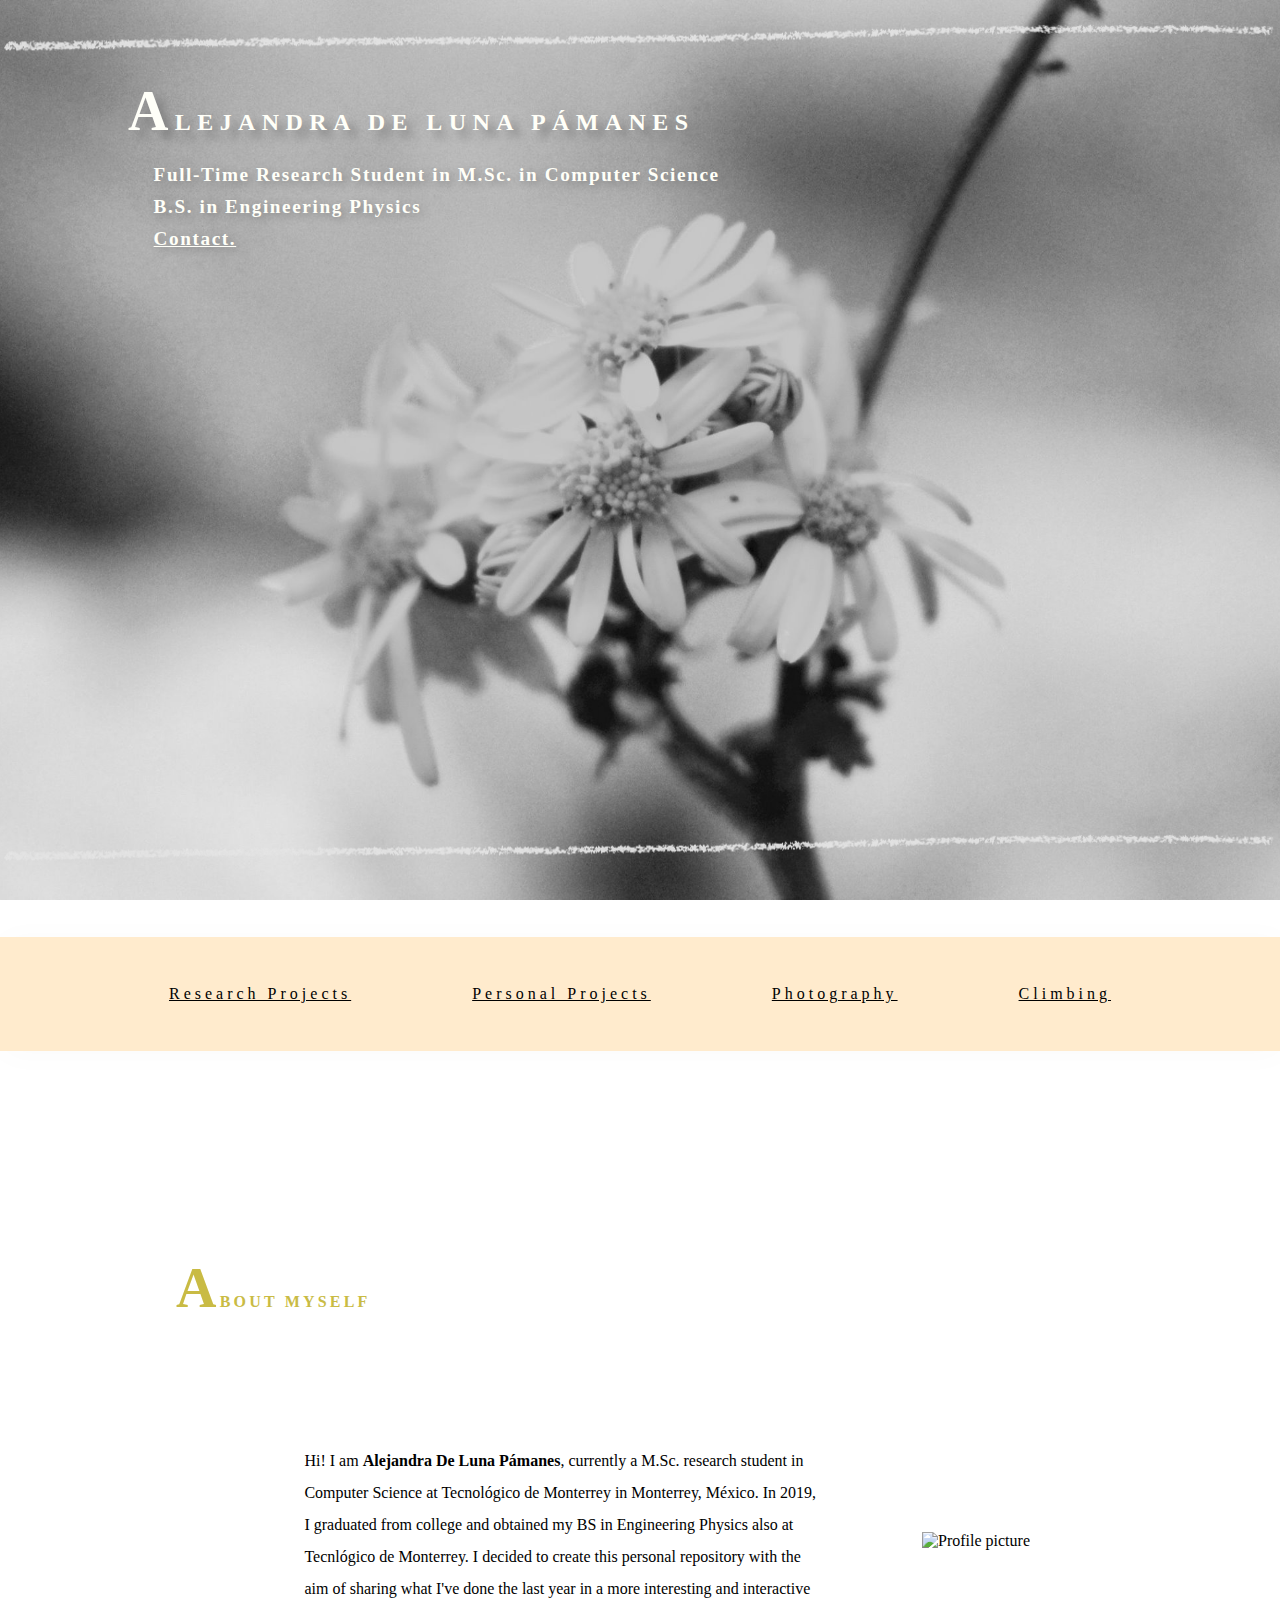
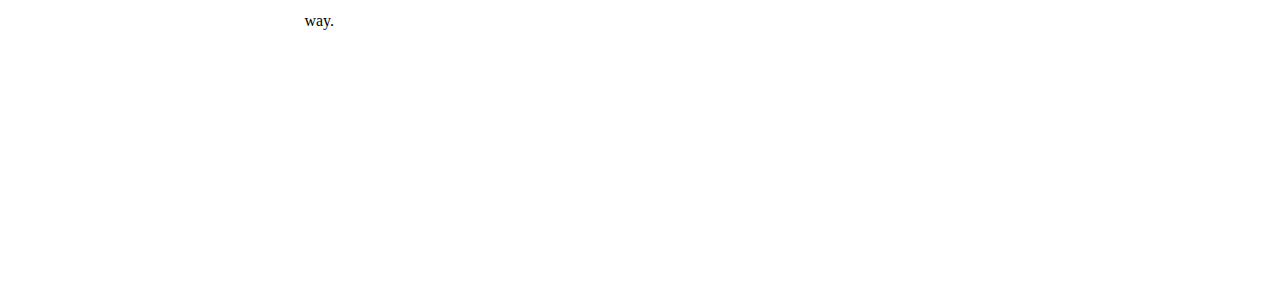
==== index.html @ 475104be "Climbing page" ====
<!DOCTYPE html>
<html lang="en">
  <head>
    <meta charset="UTF-8" />
    <title>Alejandra De Luna Pámanes</title>
    <link
      href="styles/style.css"
      rel="stylesheet"
      type="text/css"
      media="all"
    />
    <link
      href="https://fonts.googleapis.com/css2?family=Cardo:wght@400;700&display=swap"
      rel="stylesheet"
    />
    <link rel="icon" href="images/Ale.png" />
  </head>

  <body>
    <div class="bg"></div>
    <h1>Alejandra De Luna Pámanes</h1>
    <p class="contact">
      Full-Time Research Student in M.Sc. in Computer Science <br />
      B.S. in Engineering Physics <br />
      <a href="mailto:A01281001@itesm.mx">Contact.</a>
    </p>
    <ul class="menu">
      <li><a href="currentresearch.html">Research Projects</a></li>
      <li><a href="personalprojects.html">Personal Projects</a></li>
      <li><a href="photography.html">Photography</a></li>
      <li><a href="climbing.html">Climbing</a></li>
    </ul>
    <h3>About myself</h3>
    <div class="bg-description">
      <p class="intro">
        Hi! I am <b>Alejandra De Luna Pámanes</b>, currently a M.Sc. research
        student in Computer Science at Tecnológico de Monterrey in Monterrey,
        México. In 2019, I graduated from college and obtained my BS in
        Engineering Physics also at Tecnlógico de Monterrey. I decided to create
        this personal repository with the aim of sharing what I've done the last
        year in a more interesting and interactive way.
      </p>
      <img id="profile-pic" src="images/profile.jpeg" alt="Profile picture" />
    </div>
  </body>
</html>
---- styles/style.css ----
body {
  font-family: "Cardo:wght@400", serif;
  margin: 0;
  background-color: rgb(255, 255, 255);
  margin-bottom: 10rem;
}

h1 {
  text-transform: uppercase;
  font-family: "Cardo:wght@700", serif;
  font-size: 1.5rem;
  letter-spacing: 0.4rem;
  padding: 7vh 0vw 0vh 10vw;
  color: rgb(255, 255, 248);
  text-shadow: 0.5rem 0.5rem 0.5rem gray;
}

p.contact {
  padding: 0vh 0vw 75.8vh 12vw;
  font-size: 1.2rem;
  font-weight: bold;
  letter-spacing: 0.1rem;
  background-color: transparent;
  margin: 0;
  line-height: 2rem;
  color: rgb(255, 255, 248);
  text-shadow: 0.2rem 0.2rem 0.5rem gray;
}

p.contact a {
  color: rgb(255, 255, 248);
}

a:hover {
  color: rgb(253, 90, 90);
}

h1::first-letter,
h3::first-letter {
  font-size: 3.5rem;
}

h3 {
  color: rgb(201, 187, 68);
  font-size: 1rem;
  text-indent: 3rem;
  letter-spacing: 0.2rem;
  margin-left: 10vw;
  padding-top: 2rem;
  text-transform: uppercase;
  background-color: rgb(255, 255, 255);
  width: 80vw;
  height: 10vh;
  align-content: center;
}

.bg {
  background-image: url(../images/line.png), url(../images/line.png),
    url(../images/flowers.jpg);
  background-size: 100vw auto, 100vw auto, cover;
  background-position: center 2vh, center 92vh, center top;
  background-repeat: no-repeat, no-repeat, repeat-x;
  z-index: -1;
  position: absolute;
  top: 0;
  height: 100%;
  width: 100%;
  margin-bottom: 0;
}

div.images img {
  margin: auto;
  height: 50vh;
  border: 0.5rem solid rgba(201, 187, 68, 0.5);
}

img.divisor {
  width: 90vw;
  height: 30px;
  margin: auto;
  display: block;
}

p.intro {
  width: 40vw;
  padding: 5rem;
  line-height: 2rem;
}

#profile-pic {
  max-height: 20rem;
  padding: 2vw;
}

.bg-description {
  display: flex;
  align-content: space-around;
  justify-content: center;
  align-items: center;
}

.menu a {
  color: black;
  display: flex;
  justify-content: center;
}

ul.menu {
  list-style-type: none;
  display: flex;
  flex-flow: row wrap;
  justify-content: space-evenly;
  padding: 3rem;
  letter-spacing: 0.25rem;
  background-color: blanchedalmond;
  box-shadow: 0.2rem 0.2rem 2rem rgba(0, 0, 0, 0.025);
  margin: 0;
  margin-bottom: 10rem;
}
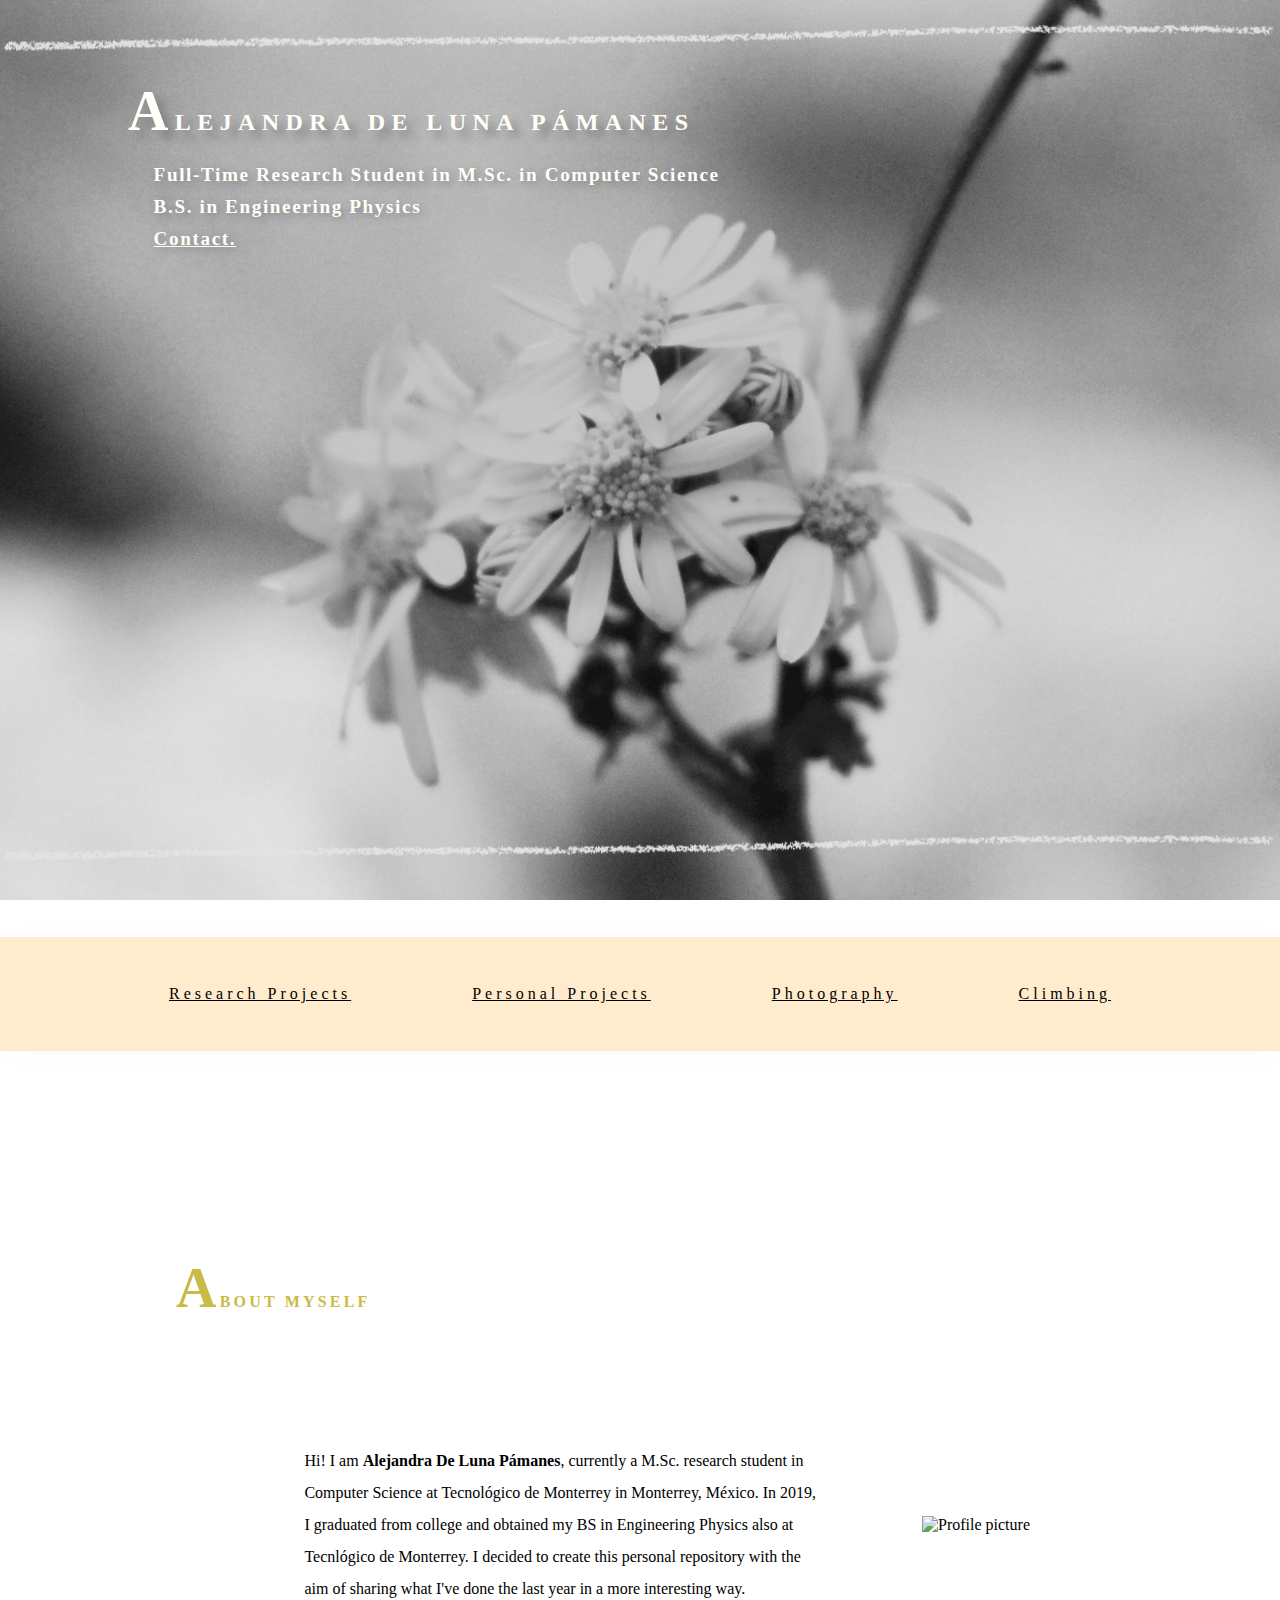
==== commit 997bf780: "Added photos to climbing" ====
--- a/index.html
+++ b/index.html
@@ -38,7 +38,7 @@
         México. In 2019, I graduated from college and obtained my BS in
         Engineering Physics also at Tecnlógico de Monterrey. I decided to create
         this personal repository with the aim of sharing what I've done the last
-        year in a more interesting and interactive way.
+        year in a more interesting way.
       </p>
       <img id="profile-pic" src="images/profile.jpeg" alt="Profile picture" />
     </div>
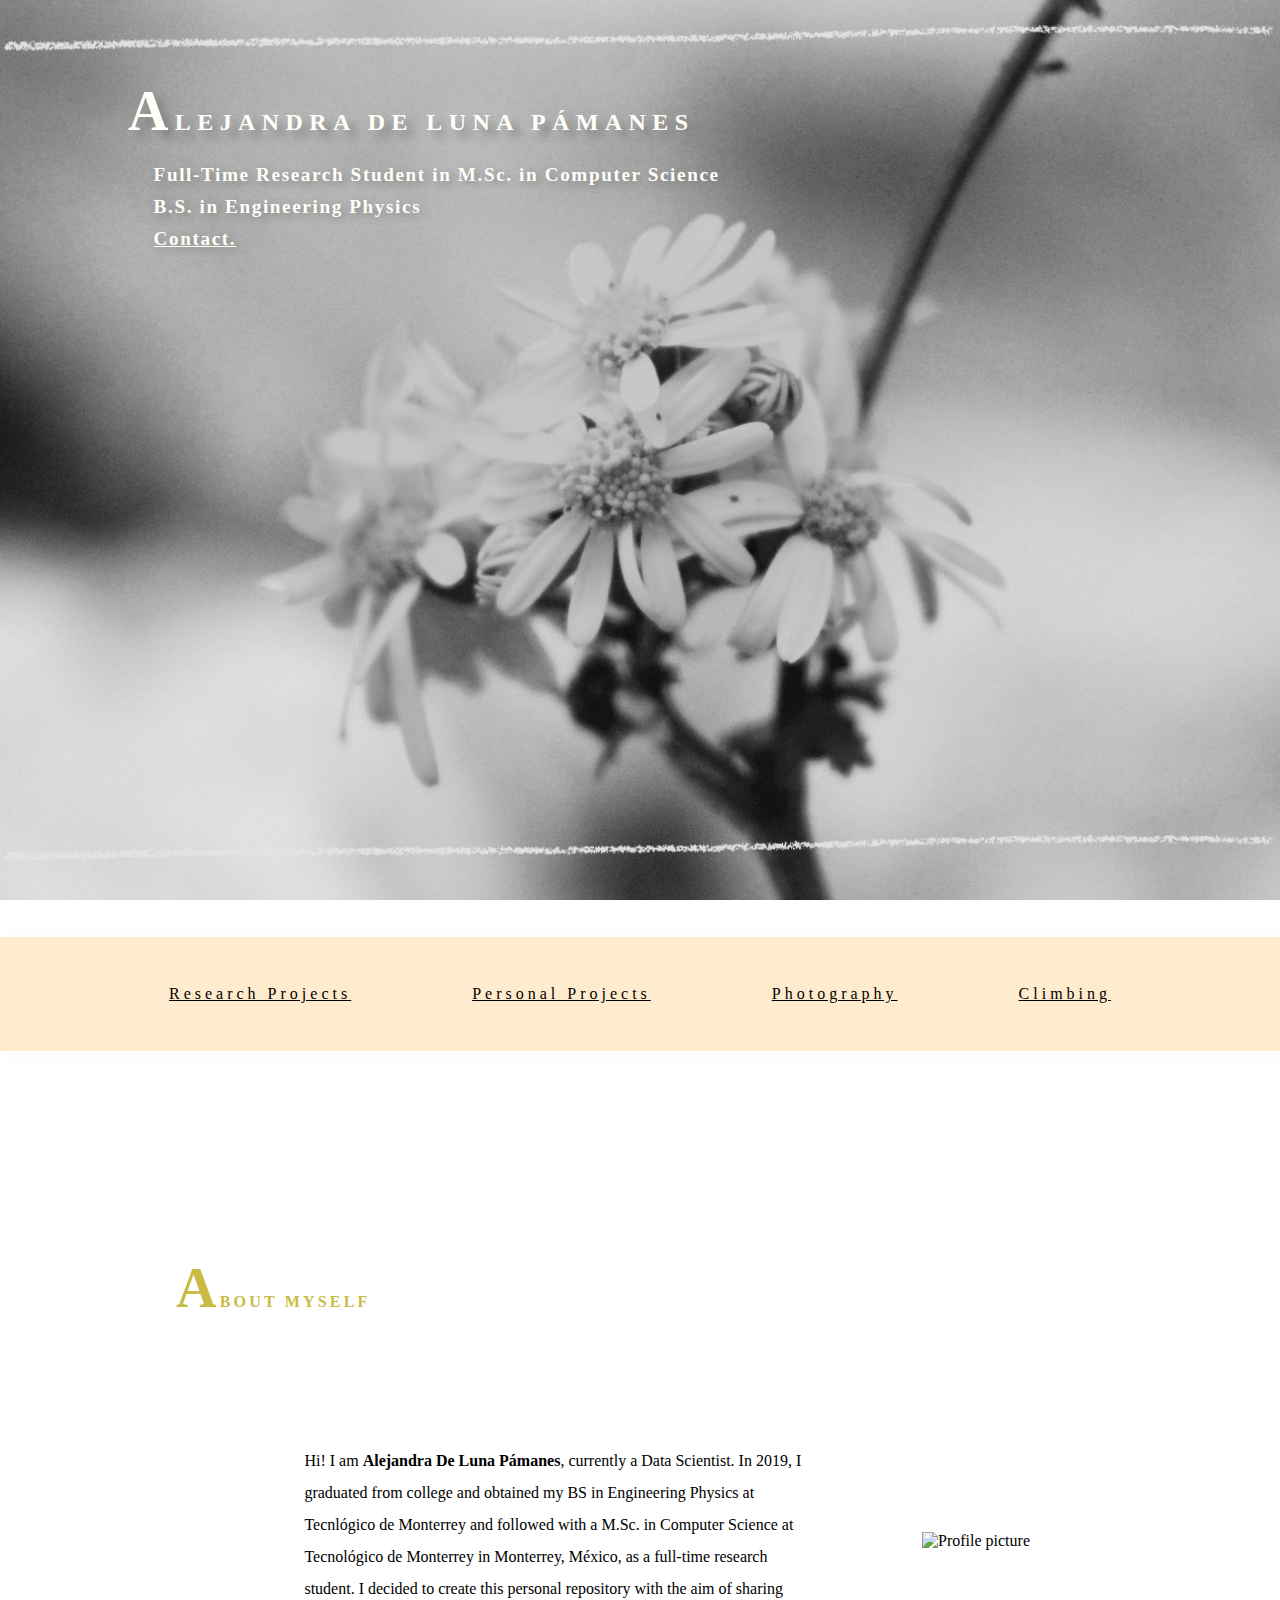
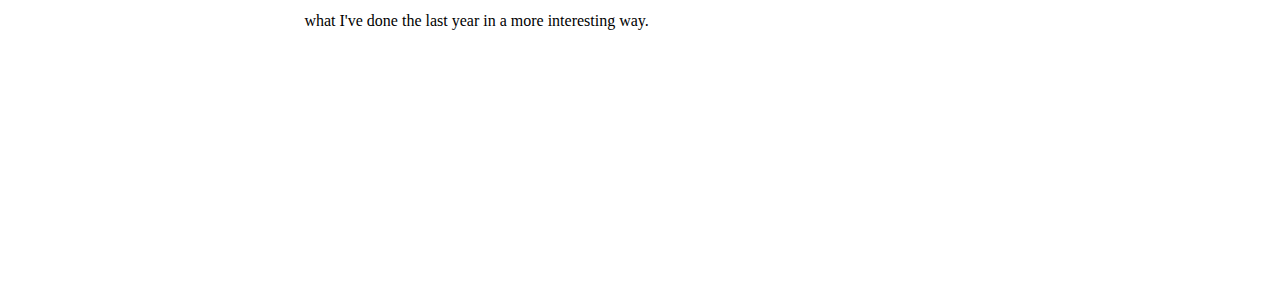
==== commit 366a2834: "changed postion" ====
--- a/index.html
+++ b/index.html
@@ -33,11 +33,9 @@
     <h3>About myself</h3>
     <div class="bg-description">
       <p class="intro">
-        Hi! I am <b>Alejandra De Luna Pámanes</b>, currently a M.Sc. research
-        student in Computer Science at Tecnológico de Monterrey in Monterrey,
-        México. In 2019, I graduated from college and obtained my BS in
-        Engineering Physics also at Tecnlógico de Monterrey. I decided to create
-        this personal repository with the aim of sharing what I've done the last
+        Hi! I am <b>Alejandra De Luna Pámanes</b>, currently a Data Scientist. In 2019, I graduated from college and obtained my BS in
+        Engineering Physics at Tecnlógico de Monterrey and followed with a M.Sc. in Computer Science at Tecnológico de Monterrey in Monterrey,
+        México, as a full-time research student. I decided to create this personal repository with the aim of sharing what I've done the last
         year in a more interesting way.
       </p>
       <img id="profile-pic" src="images/profile.jpeg" alt="Profile picture" />
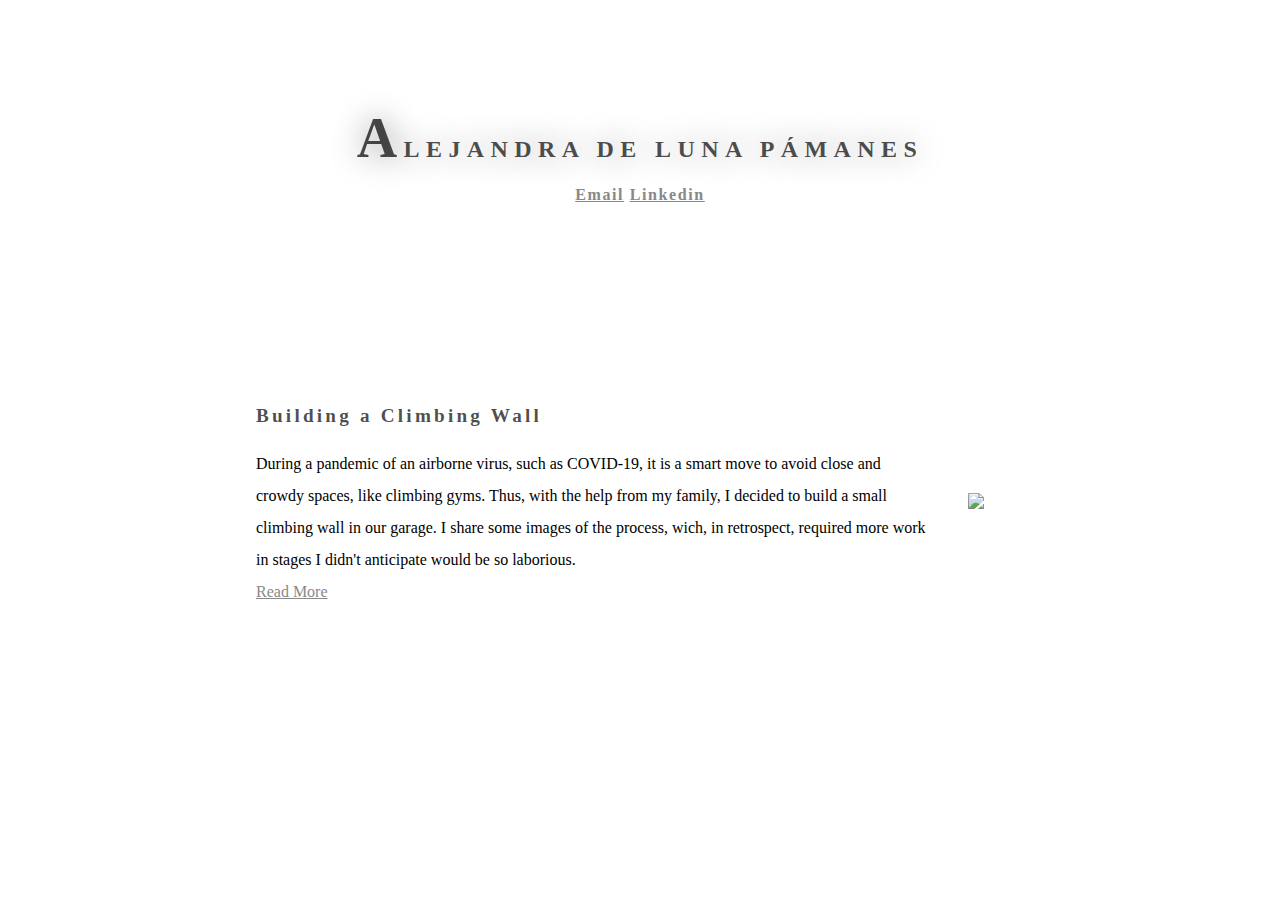
==== commit 5ce34682: "blog  base" ====
--- a/index.html
+++ b/index.html
@@ -1,44 +1,42 @@
 <!DOCTYPE html>
 <html lang="en">
-  <head>
-    <meta charset="UTF-8" />
-    <title>Alejandra De Luna Pámanes</title>
-    <link
-      href="styles/style.css"
-      rel="stylesheet"
-      type="text/css"
-      media="all"
-    />
-    <link
-      href="https://fonts.googleapis.com/css2?family=Cardo:wght@400;700&display=swap"
-      rel="stylesheet"
-    />
-    <link rel="icon" href="images/Ale.png" />
-  </head>
 
-  <body>
-    <div class="bg"></div>
-    <h1>Alejandra De Luna Pámanes</h1>
-    <p class="contact">
-      Full-Time Research Student in M.Sc. in Computer Science <br />
-      B.S. in Engineering Physics <br />
-      <a href="mailto:A01281001@itesm.mx">Contact.</a>
-    </p>
-    <ul class="menu">
-      <li><a href="currentresearch.html">Research Projects</a></li>
-      <li><a href="personalprojects.html">Personal Projects</a></li>
-      <li><a href="photography.html">Photography</a></li>
-      <li><a href="climbing.html">Climbing</a></li>
-    </ul>
-    <h3>About myself</h3>
-    <div class="bg-description">
-      <p class="intro">
-        Hi! I am <b>Alejandra De Luna Pámanes</b>, currently a Data Scientist. In 2019, I graduated from college and obtained my BS in
-        Engineering Physics at Tecnlógico de Monterrey and followed with a M.Sc. in Computer Science at Tecnológico de Monterrey in Monterrey,
-        México, as a full-time research student. I decided to create this personal repository with the aim of sharing what I've done the last
-        year in a more interesting way.
+<head>
+  <meta charset="UTF-8" />
+  <title>Alejandra De Luna Pámanes</title>
+  <link href="styles/style.css" rel="stylesheet" type="text/css" media="all" />
+  <link href="https://fonts.googleapis.com/css2?family=Cardo:wght@400;700&display=swap" rel="stylesheet" />
+  <link rel="icon" href="images/Ale.png" />
+</head>
+
+<body>
+  <div class="bg"></div>
+  <h1>Alejandra De Luna Pámanes</h1>
+  <p class="bio">
+    <a href="mailto:aledelunap@gmail.com">Email</a>
+    <a href="https://www.linkedin.com/in/alejandra-de-luna-pámanes/" target="_blank">Linkedin</a>
+  </p>
+
+  <div class="post">
+    <div>
+      <h2>Building a Climbing Wall</h2>
+      <p>
+        During a pandemic of an airborne virus, such as COVID-19, it is a smart
+        move to avoid close and crowdy spaces, like climbing gyms. Thus, with
+        the help from my family, I decided to build a small climbing wall in our
+        garage. I share some images of the process, wich, in retrospect,
+        required more work in stages I didn't anticipate would be so laborious. <br />
+
+        <a href="personalprojects.html">Read More</a>
       </p>
-      <img id="profile-pic" src="images/profile.jpeg" alt="Profile picture" />
     </div>
-  </body>
-</html>
+    <div>
+      <figure>
+        <img src="images/design.pdf" />
+      </figure>
+    </div>
+  </div>
+
+</body>
+
+</html>--- a/styles/style.css
+++ b/styles/style.css
@@ -10,33 +10,33 @@
   font-family: "Cardo:wght@700", serif;
   font-size: 1.5rem;
   letter-spacing: 0.4rem;
-  padding: 7vh 0vw 0vh 10vw;
-  color: rgb(255, 255, 248);
-  text-shadow: 0.5rem 0.5rem 0.5rem gray;
+  text-align: center;
+  padding: 10vh 0 0 0;
+  color: rgba(0, 0, 0, 0.705);
+  text-shadow: 0rem 0rem 2rem gray;
 }
 
-p.contact {
-  padding: 0vh 0vw 75.8vh 12vw;
-  font-size: 1.2rem;
+p.bio {
+  text-align: center;
+  padding: 0;
+  font-size: 1rem;
   font-weight: bold;
   letter-spacing: 0.1rem;
   background-color: transparent;
   margin: 0;
-  line-height: 2rem;
-  color: rgb(255, 255, 248);
-  text-shadow: 0.2rem 0.2rem 0.5rem gray;
+  line-height: rem;
+  color: rgb(83, 83, 83);
 }
 
-p.contact a {
-  color: rgb(255, 255, 248);
+a {
+  color: rgb(136, 136, 136);
 }
 
 a:hover {
   color: rgb(253, 90, 90);
 }
 
-h1::first-letter,
-h3::first-letter {
+h1::first-letter {
   font-size: 3.5rem;
 }
 
@@ -54,20 +54,6 @@
   align-content: center;
 }
 
-.bg {
-  background-image: url(../images/line.png), url(../images/line.png),
-    url(../images/flowers.jpg);
-  background-size: 100vw auto, 100vw auto, cover;
-  background-position: center 2vh, center 92vh, center top;
-  background-repeat: no-repeat, no-repeat, repeat-x;
-  z-index: -1;
-  position: absolute;
-  top: 0;
-  height: 100%;
-  width: 100%;
-  margin-bottom: 0;
-}
-
 div.images img {
   margin: auto;
   height: 50vh;
@@ -79,12 +65,6 @@
   height: 30px;
   margin: auto;
   display: block;
-}
-
-p.intro {
-  width: 40vw;
-  padding: 5rem;
-  line-height: 2rem;
 }
 
 #profile-pic {
@@ -99,21 +79,22 @@
   align-items: center;
 }
 
-.menu a {
-  color: black;
+div.post {
+  margin: 20vh 20vw;
   display: flex;
-  justify-content: center;
+  flex: 1 1;
+  line-height: 2rem;
+  align-items: center;
 }
 
-ul.menu {
-  list-style-type: none;
-  display: flex;
-  flex-flow: row wrap;
-  justify-content: space-evenly;
-  padding: 3rem;
-  letter-spacing: 0.25rem;
-  background-color: blanchedalmond;
-  box-shadow: 0.2rem 0.2rem 2rem rgba(0, 0, 0, 0.025);
-  margin: 0;
-  margin-bottom: 10rem;
+div.post img {
+  width: 100%;
 }
+
+div.post h2 {
+  font-family: "Cardo:wght@700", serif;
+  font-size: 1.2rem;
+  letter-spacing: 0.2rem;
+  text-align: left;
+  color: rgba(0, 0, 0, 0.705);
+}
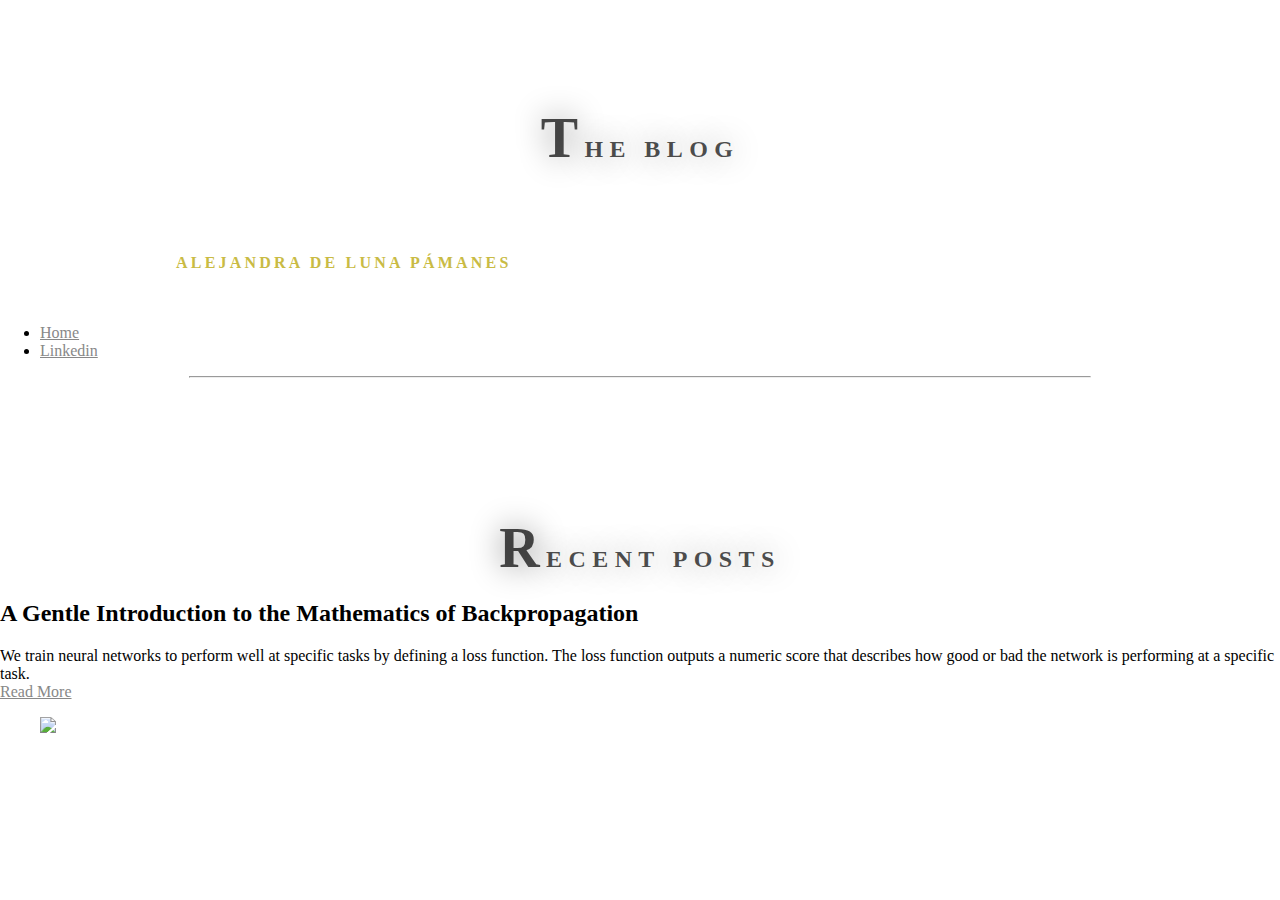
==== commit eb4db973: "restructuring of blog" ====
--- a/index.html
+++ b/index.html
@@ -4,38 +4,34 @@
 <head>
   <meta charset="UTF-8" />
   <title>Alejandra De Luna Pámanes</title>
-  <link href="styles/style.css" rel="stylesheet" type="text/css" media="all" />
+  <link href="style.css" rel="stylesheet" type="text/css" media="all" />
   <link href="https://fonts.googleapis.com/css2?family=Cardo:wght@400;700&display=swap" rel="stylesheet" />
   <link rel="icon" href="images/Ale.png" />
 </head>
 
 <body>
-  <div class="bg"></div>
-  <h1>Alejandra De Luna Pámanes</h1>
-  <p class="bio">
-    <a href="mailto:aledelunap@gmail.com">Email</a>
-    <a href="https://www.linkedin.com/in/alejandra-de-luna-pámanes/" target="_blank">Linkedin</a>
+  <div class="bio">
+    <h1 class="title">the Blog</h1>
+    <h3>Alejandra De Luna Pámanes</h3>
+    <nav class="stroke">
+      <ul>
+        <li><a href="index.html">Home</a></li>
+        <li><a href="https://www.linkedin.com/in/alejandra-de-luna-pámanes">Linkedin</a></li>
+      </ul>
+    </nav>
+    <hr style="width: 900px; margin: 0 auto 3rem auto; color: rgb(65, 65, 64);">
+  </div>
+
+  <h1>Recent Posts</h1>
+
+  <h2 class="post">A Gentle Introduction to the Mathematics of Backpropagation</h2>
+  <p class="post">
+    We train neural networks to perform well at specific tasks by defining a loss function.  The loss function outputs a numeric score that describes how good or bad the network is performing at a specific task.<br />
+    <a href="introbackpropagation.html">Read More</a>
   </p>
-
-  <div class="post">
-    <div>
-      <h2>Building a Climbing Wall</h2>
-      <p>
-        During a pandemic of an airborne virus, such as COVID-19, it is a smart
-        move to avoid close and crowdy spaces, like climbing gyms. Thus, with
-        the help from my family, I decided to build a small climbing wall in our
-        garage. I share some images of the process, wich, in retrospect,
-        required more work in stages I didn't anticipate would be so laborious. <br />
-
-        <a href="personalprojects.html">Read More</a>
-      </p>
-    </div>
-    <div>
-      <figure>
-        <img src="images/design.pdf" />
-      </figure>
-    </div>
-  </div>
+  <figure class="post"> 
+    <img src="A Gentle Introduction to the Mathematics of Basics of Backpropagation/gradient_hidden_layer.png" style="width: 600px">
+  </figure>
 
 </body>
 
--- a/style.css
+++ b/style.css
@@ -0,0 +1,100 @@
+body {
+  font-family: "Cardo:wght@400", serif;
+  margin: 0;
+  background-color: rgb(255, 255, 255);
+  margin-bottom: 10rem;
+}
+
+h1 {
+  text-transform: uppercase;
+  font-family: "Cardo:wght@700", serif;
+  font-size: 1.5rem;
+  letter-spacing: 0.4rem;
+  text-align: center;
+  padding: 10vh 0 0 0;
+  color: rgba(0, 0, 0, 0.705);
+  text-shadow: 0rem 0rem 2rem gray;
+}
+
+p.bio {
+  text-align: center;
+  padding: 0;
+  font-size: 1rem;
+  font-weight: bold;
+  letter-spacing: 0.1rem;
+  background-color: transparent;
+  margin: 0;
+  line-height: rem;
+  color: rgb(83, 83, 83);
+}
+
+a {
+  color: rgb(136, 136, 136);
+}
+
+a:hover {
+  color: rgb(253, 90, 90);
+}
+
+h1::first-letter {
+  font-size: 3.5rem;
+}
+
+h3 {
+  color: rgb(201, 187, 68);
+  font-size: 1rem;
+  text-indent: 3rem;
+  letter-spacing: 0.2rem;
+  margin-left: 10vw;
+  padding-top: 2rem;
+  text-transform: uppercase;
+  background-color: rgb(255, 255, 255);
+  width: 80vw;
+  height: 10vh;
+  align-content: center;
+}
+
+div.images img {
+  margin: auto;
+  height: 50vh;
+  border: 0.5rem solid rgba(201, 187, 68, 0.5);
+}
+
+img.divisor {
+  width: 90vw;
+  height: 30px;
+  margin: auto;
+  display: block;
+}
+
+#profile-pic {
+  max-height: 20rem;
+  padding: 2vw;
+}
+
+.bg-description {
+  display: flex;
+  align-content: space-around;
+  justify-content: center;
+  align-items: center;
+}
+
+div.post {
+  margin: 20vh 20vw;
+  display: flex;
+  flex: 1 1;
+  line-height: 2rem;
+  align-items: center;
+}
+
+div.post img {
+  width: 100%;
+}
+
+div.post h2 {
+  font-family: "Cardo:wght@700", serif;
+  font-size: 1.2rem;
+  letter-spacing: 0.2rem;
+  text-align: left;
+  color: rgba(0, 0, 0, 0.705);
+}
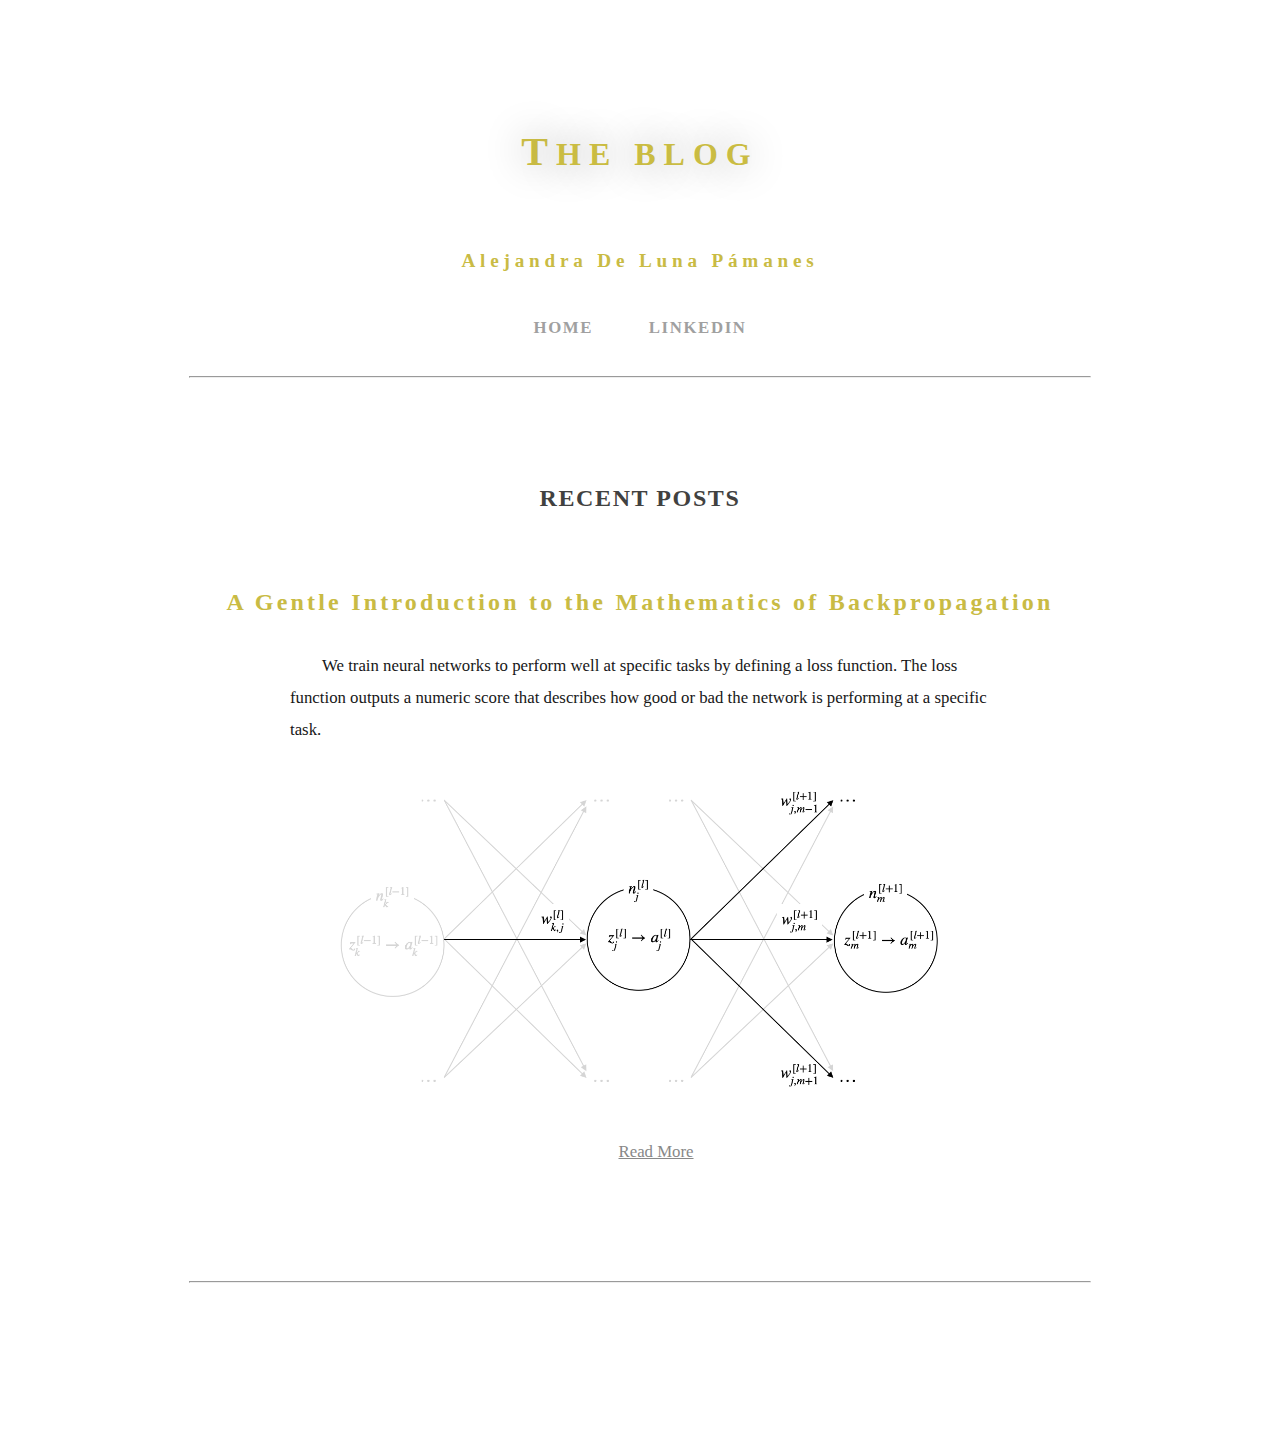
==== commit 076100c4: "post: intro to back-propagation" ====
--- a/index.html
+++ b/index.html
@@ -1,38 +1,56 @@
 <!DOCTYPE html>
 <html lang="en">
+  <head>
+    <meta charset="UTF-8" />
+    <title>Alejandra De Luna Pámanes</title>
+    <link href="style.css" rel="stylesheet" type="text/css" media="all" />
+    <link
+      href="https://fonts.googleapis.com/css2?family=Cardo:wght@400;700&display=swap"
+      rel="stylesheet"
+    />
+    <link rel="icon" href="images/Ale.png" />
+  </head>
 
-<head>
-  <meta charset="UTF-8" />
-  <title>Alejandra De Luna Pámanes</title>
-  <link href="style.css" rel="stylesheet" type="text/css" media="all" />
-  <link href="https://fonts.googleapis.com/css2?family=Cardo:wght@400;700&display=swap" rel="stylesheet" />
-  <link rel="icon" href="images/Ale.png" />
-</head>
+  <body>
+    <div class="bio">
+      <h1 class="title">the Blog</h1>
+      <h3>Alejandra De Luna Pámanes</h3>
+      <nav class="stroke">
+        <ul>
+          <li><a href="index.html">Home</a></li>
+          <li>
+            <a href="https://www.linkedin.com/in/alejandra-de-luna-pámanes"
+              >Linkedin</a
+            >
+          </li>
+        </ul>
+      </nav>
+      <hr
+        style="width: 900px; margin: 0 auto 3rem auto; color: rgb(65, 65, 64)"
+      />
+    </div>
 
-<body>
-  <div class="bio">
-    <h1 class="title">the Blog</h1>
-    <h3>Alejandra De Luna Pámanes</h3>
-    <nav class="stroke">
-      <ul>
-        <li><a href="index.html">Home</a></li>
-        <li><a href="https://www.linkedin.com/in/alejandra-de-luna-pámanes">Linkedin</a></li>
-      </ul>
-    </nav>
-    <hr style="width: 900px; margin: 0 auto 3rem auto; color: rgb(65, 65, 64);">
-  </div>
+    <h1>Recent Posts</h1>
 
-  <h1>Recent Posts</h1>
-
-  <h2 class="post">A Gentle Introduction to the Mathematics of Backpropagation</h2>
-  <p class="post">
-    We train neural networks to perform well at specific tasks by defining a loss function.  The loss function outputs a numeric score that describes how good or bad the network is performing at a specific task.<br />
-    <a href="introbackpropagation.html">Read More</a>
-  </p>
-  <figure class="post"> 
-    <img src="A Gentle Introduction to the Mathematics of Basics of Backpropagation/gradient_hidden_layer.png" style="width: 600px">
-  </figure>
-
-</body>
-
-</html>+    <h2 class="post">
+      A Gentle Introduction to the Mathematics of Backpropagation
+    </h2>
+    <p class="post">
+      We train neural networks to perform well at specific tasks by defining a
+      loss function. The loss function outputs a numeric score that describes
+      how good or bad the network is performing at a specific task.
+    </p>
+    <figure class="post">
+      <img
+        src="images/basicsofneuralnetworks/gradient_hidden_layer.png"
+        style="width: 600px"
+      />
+    </figure>
+    <p style="text-align: center">
+      <a href="introbackpropagation.html">Read More</a>
+    </p>
+    <hr
+      style="width: 900px; margin: 7rem auto 0rem auto; color: rgb(65, 65, 64)"
+    />
+  </body>
+</html>
--- a/style.css
+++ b/style.css
@@ -6,26 +6,107 @@
 }
 
 h1 {
+  font-family: "Cardo:wght@700", serif;
+  font-size: 1.5rem;
+  letter-spacing: 0.1rem;
   text-transform: uppercase;
+  text-align: center;
+  padding: 2rem 0 2rem 0;
+  width: 700px;
+  margin: 0 auto;
+  color: rgb(65, 65, 64);
+  line-height: 3rem;
+}
+
+h1.title {
+  width: auto;
+  text-shadow: 0rem 0rem 2.5rem gray;
+  color: rgb(202, 188, 66);
+  font-size: 2rem;
+  letter-spacing: 0.5rem;
+  margin: 6rem auto 0 auto;
+}
+
+h1.title::first-letter {
+  font-size: 2.5rem;
+}
+
+h2 {
   font-family: "Cardo:wght@700", serif;
   font-size: 1.5rem;
-  letter-spacing: 0.4rem;
-  text-align: center;
-  padding: 10vh 0 0 0;
-  color: rgba(0, 0, 0, 0.705);
-  text-shadow: 0rem 0rem 2rem gray;
-}
-
-p.bio {
-  text-align: center;
-  padding: 0;
+  letter-spacing: 0.3rem;
+  text-align: center;
+  padding: 3rem 0 0 0;
+  color: rgb(201, 187, 68);
+}
+
+h3 {
+  font-family: "Cardo:wght@700", serif;
+  font-size: 1.2rem;
+  letter-spacing: 0.3rem;
+  text-align: center;
+  padding: 1rem 0 0 0;
+  color: rgb(201, 187, 68);
+}
+
+div.bio h3 {
+  color: rgb(65, 65, 64),
+}
+
+p,
+ol, ul {
+  text-align: left;
+  font-size: 1.05rem;
+  background-color: transparent;
+  width: 700px;
+  margin: 1rem auto;
+  line-height: 2.1rem;
+  color: rgb(23, 23, 23);
+  hite-space: nowrap;
+}
+
+p
+{
+  text-indent: 2rem;
+}
+
+ul {
+  list-style: none;
+}
+
+ul li:before {
+  content: "•";
+  font-size: 1rem; /* or whatever */
+  padding-right: 10px;
+}
+
+.katex {
+  font-size: 1.08rem !important;
+}
+
+ol, ul {
+  width: 650px;
+}
+
+.bio {
+  text-align: center;
   font-size: 1rem;
   font-weight: bold;
   letter-spacing: 0.1rem;
   background-color: transparent;
-  margin: 0;
-  line-height: rem;
+  margin-bottom: 4rem;
+  line-height: 2rem;
   color: rgb(83, 83, 83);
+}
+
+p.date {
+  text-align: center;
+  font-size: 1rem;
+  padding-bottom: 4rem;
+  background-color: transparent;
+  margin: 0 auto;
+  line-height: 2.1rem;
+  color: rgb(98, 98, 98);
 }
 
 a {
@@ -34,24 +115,6 @@
 
 a:hover {
   color: rgb(253, 90, 90);
-}
-
-h1::first-letter {
-  font-size: 3.5rem;
-}
-
-h3 {
-  color: rgb(201, 187, 68);
-  font-size: 1rem;
-  text-indent: 3rem;
-  letter-spacing: 0.2rem;
-  margin-left: 10vw;
-  padding-top: 2rem;
-  text-transform: uppercase;
-  background-color: rgb(255, 255, 255);
-  width: 80vw;
-  height: 10vh;
-  align-content: center;
 }
 
 div.images img {
@@ -79,22 +142,65 @@
   align-items: center;
 }
 
-div.post {
-  margin: 20vh 20vw;
-  display: flex;
-  flex: 1 1;
+.post {
+  margin: 2rem auto;
+  padding: 0;
+  width: 700px;
+  flex-direction: column;
   line-height: 2rem;
+}
+
+h2.post {
+  width: 1000px;
+  margin: 2rem auto;
+  font-family: "Cardo:wght@700", serif;
+  font-size: 1.5rem;
+  letter-spacing: 0.2rem;
+  color: rgb(201, 187, 68);
+}
+
+figure {
+  text-align: center;
+}
+
+figcaption {
   align-items: center;
-}
-
-div.post img {
-  width: 100%;
-}
-
-div.post h2 {
-  font-family: "Cardo:wght@700", serif;
-  font-size: 1.2rem;
-  letter-spacing: 0.2rem;
-  text-align: left;
-  color: rgba(0, 0, 0, 0.705);
-}
+  margin: auto 30vw;
+  padding-top: 30px;
+}
+
+
+nav {
+  align-items: center;
+
+}
+
+/* By Dominik Biedebach @domobch */
+nav.stroke ul {
+  list-style: none;
+  text-align: center;
+  padding-inline-start: 0px;
+}
+
+nav.stroke ul li {
+  display: inline-block;
+}
+
+nav.stroke ul li a {
+  display: block;
+  padding: 15px;
+  text-decoration: none;
+  color: rgb(160, 160, 160);
+  text-transform: uppercase;
+  margin: 0 10px;
+}
+
+nav.stroke ul li a:hover {
+  color: #555;
+}
+
+nav.stroke ul li:before {
+  content: none;
+
+}
+
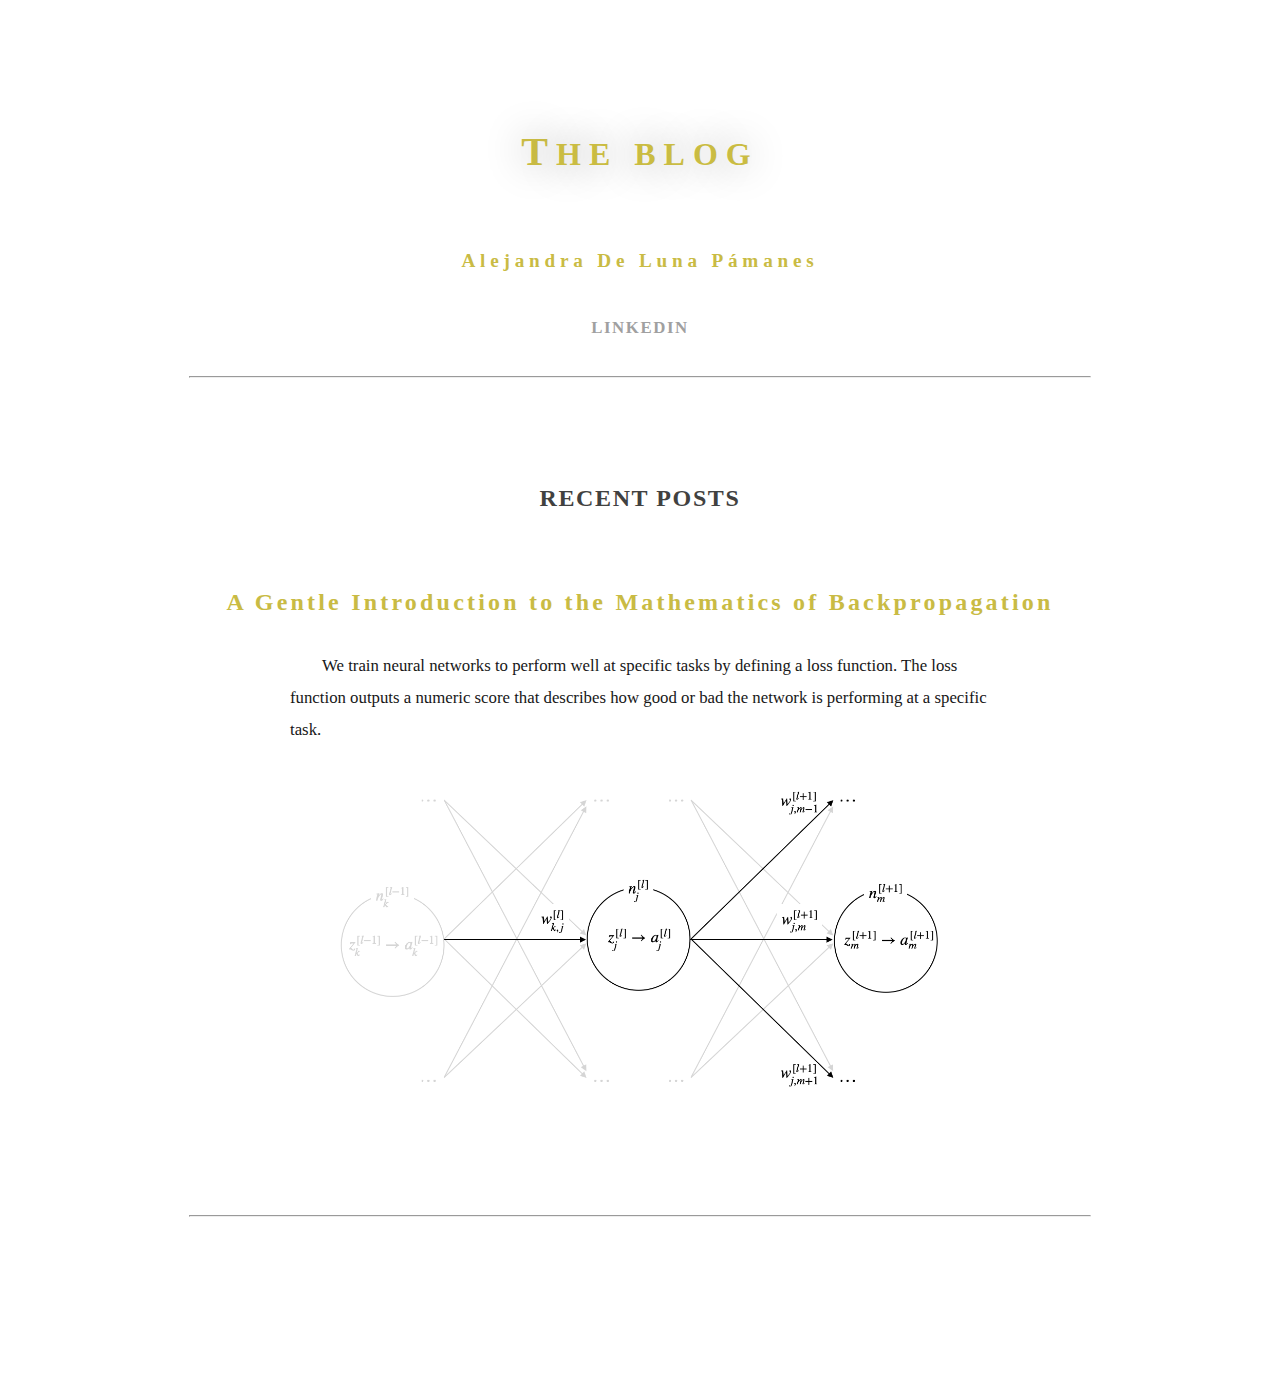
==== commit 0ef48c57: "feat: block link in posts" ====
--- a/index.html
+++ b/index.html
@@ -17,7 +17,6 @@
       <h3>Alejandra De Luna Pámanes</h3>
       <nav class="stroke">
         <ul>
-          <li><a href="index.html">Home</a></li>
           <li>
             <a href="https://www.linkedin.com/in/alejandra-de-luna-pámanes"
               >Linkedin</a
@@ -32,23 +31,22 @@
 
     <h1>Recent Posts</h1>
 
-    <h2 class="post">
-      A Gentle Introduction to the Mathematics of Backpropagation
-    </h2>
-    <p class="post">
-      We train neural networks to perform well at specific tasks by defining a
-      loss function. The loss function outputs a numeric score that describes
-      how good or bad the network is performing at a specific task.
-    </p>
-    <figure class="post">
-      <img
-        src="images/basicsofneuralnetworks/gradient_hidden_layer.png"
-        style="width: 600px"
-      />
-    </figure>
-    <p style="text-align: center">
-      <a href="introbackpropagation.html">Read More</a>
-    </p>
+    <a class="post" href="introbackpropagation.html">
+      <h2 class="post">
+        A Gentle Introduction to the Mathematics of Backpropagation
+      </h2>
+      <p class="post">
+        We train neural networks to perform well at specific tasks by defining a
+        loss function. The loss function outputs a numeric score that describes
+        how good or bad the network is performing at a specific task.
+      </p>
+      <figure class="post">
+        <img
+          src="images/basicsofneuralnetworks/gradient_hidden_layer.png"
+          style="width: 600px"
+        />
+      </figure>
+    </a>
     <hr
       style="width: 900px; margin: 7rem auto 0rem auto; color: rgb(65, 65, 64)"
     />
--- a/style.css
+++ b/style.css
@@ -62,7 +62,6 @@
   margin: 1rem auto;
   line-height: 2.1rem;
   color: rgb(23, 23, 23);
-  hite-space: nowrap;
 }
 
 p
@@ -204,3 +203,10 @@
 
 }
 
+a.post { 
+  text-decoration: none;
+}  
+
+a.post:hover h2, a.post:hover  p{
+  color: rgb(141, 141, 141);
+}